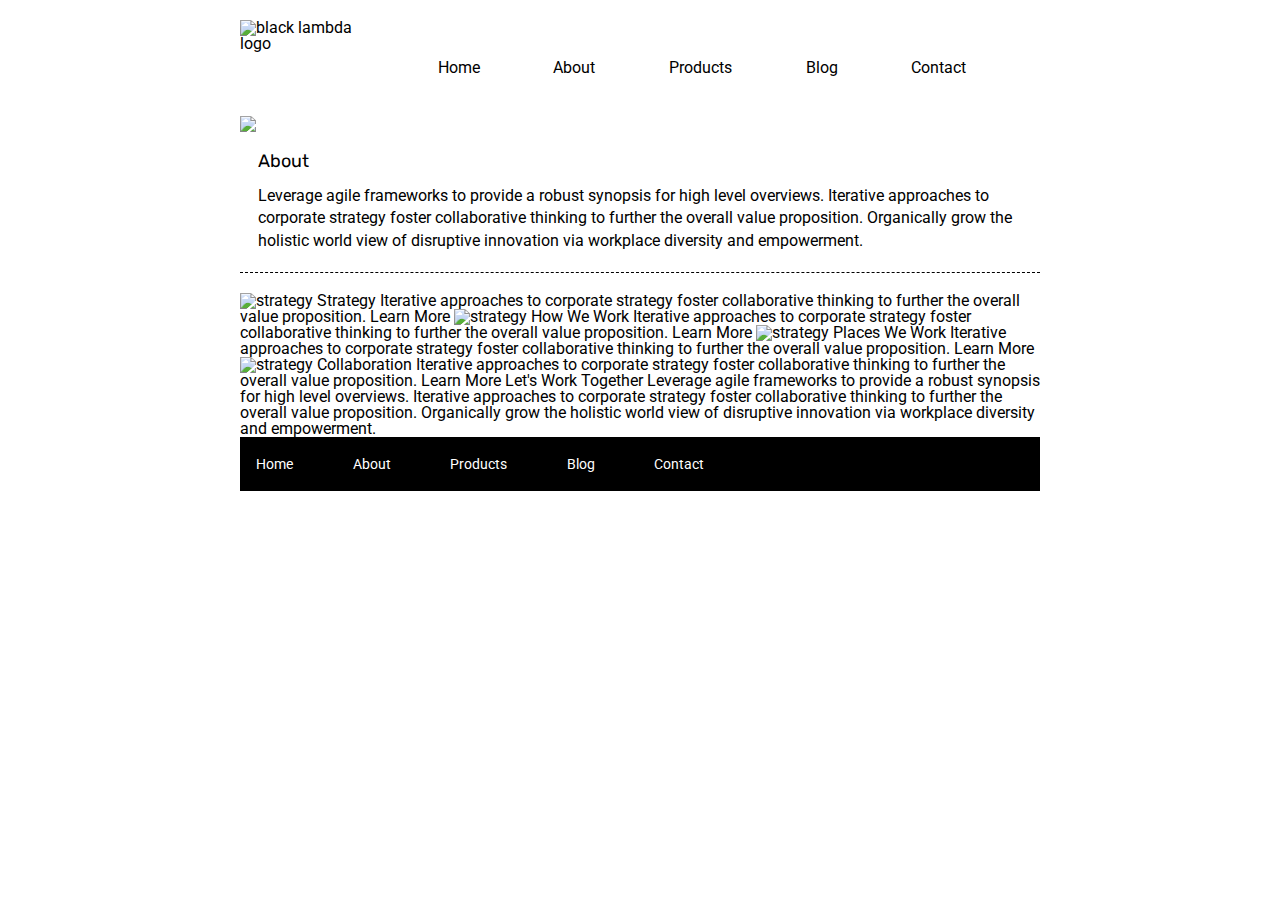
==== about.html @ b26d697c "marked up and styled header, nav and top-content" ====
<!doctype html>

<html lang="en">
<head>
  <meta charset="utf-8">

  <title>Sprint Challenge - About</title>

  <link href="https://fonts.googleapis.com/css?family=Roboto|Rubik" rel="stylesheet">
  <link rel="stylesheet" href="css/about.css">

</head>

<body>
    
    <div class="container-about-page">
        <header>
            <nav>
                <a href="#">
                    Home
                </a>
                <a href="about.html">
                    About
                </a>
                <a href="#">
                    Products
                </a>
                <a href="#">
                    Blog
                </a>
                <a href="#">
                    Contact
                </a>
            </nav>
            <img class="logo" src="img/lambda-black.png" alt = "black lambda logo">
        </header>
        <section class="top-content">
            <img class="top-img" src="img/jumbo-about.png" rel="sunset on a city skyline">
            <div class="text-container">
                <h2>About</h2>
                <p>Leverage agile frameworks to provide a robust synopsis for high level overviews. Iterative approaches to corporate strategy foster collaborative thinking to further the overall value proposition. Organically grow the holistic world view of disruptive innovation via workplace diversity and empowerment.</p>
            </div>
        </section>

    <img src="img/about-plan.png" alt="strategy">
    
    Strategy
    
    Iterative approaches to corporate strategy foster collaborative thinking to further the overall value proposition.

    Learn More



    <img src="img/about-working.png" alt="strategy">
    
    How We Work
    
    Iterative approaches to corporate strategy foster collaborative thinking to further the overall value proposition.

    Learn More



    <img src="img/about-office.png" alt="strategy">
    
    Places We Work

    Iterative approaches to corporate strategy foster collaborative thinking to further the overall value proposition.

    Learn More

    <img src="img/about-meeting.png" alt="strategy">
    
    Collaboration
    
    Iterative approaches to corporate strategy foster collaborative thinking to further the overall value proposition.

    Learn More

    Let's Work Together

    Leverage agile frameworks to provide a robust synopsis for high level overviews. Iterative approaches to corporate strategy foster collaborative thinking to further the overall value proposition. Organically grow the holistic world view of disruptive innovation via workplace diversity and empowerment.
        
      <footer>
        <nav>
          <a href="index.html">Home</a>
          <a href="#">About</a>
          <a href="#">Products</a>
          <a href="#">Blog</a>
          <a href="#">Contact</a>
        </nav>
      </footer>
    </div><!-- container -->        
</body>
</html>
---- css/about.css ----
/* http://meyerweb.com/eric/tools/css/reset/ 
   v2.0 | 20110126
   License: none (public domain)
*/

html, body, div, span, applet, object, iframe,
h1, h2, h3, h4, h5, h6, p, blockquote, pre,
a, abbr, acronym, address, big, cite, code,
del, dfn, em, img, ins, kbd, q, s, samp,
small, strike, strong, sub, sup, tt, var,
b, u, i, center,
dl, dt, dd, ol, ul, li,
fieldset, form, label, legend,
table, caption, tbody, tfoot, thead, tr, th, td,
article, aside, canvas, details, embed, 
figure, figcaption, footer, header, hgroup, 
menu, nav, output, ruby, section, summary,
time, mark, audio, video {
	margin: 0;
	padding: 0;
	border: 0;
	font-size: 100%;
	font: inherit;
	vertical-align: baseline;
}
/* HTML5 display-role reset for older browsers */
article, aside, details, figcaption, figure, 
footer, header, hgroup, menu, nav, section {
	display: block;
}
body {
	line-height: 1;
}
ol, ul {
	list-style: none;
}
blockquote, q {
	quotes: none;
}
blockquote:before, blockquote:after,
q:before, q:after {
	content: '';
	content: none;
}
table {
	border-collapse: collapse;
	border-spacing: 0;
}

* {
    box-sizing: border-box;
}

html, body {
    height: 100%;
    font-family: 'Roboto', sans-serif;
}

h1, h2, h3, h4, h5 {
    font-size: 18px;
    margin-bottom: 15px;
    font-family: 'Rubik', sans-serif;
}

p {
    line-height: 1.4;
}

.container-about-page {
    width: 800px;
    margin: 0 auto;
}
header {
    display:flex;
    justify-content: space-evenly;
    margin-top:20px;
}
header nav {
    display:flex;
    justify-content: space-evenly;
    width: 800px;
    order:2;
    margin-top:40px;
}
header nav a {
    text-decoration:none;
    color:black;
}
.logo {
    order:1;
}
.top-content {
    display: flex;
    flex-wrap: wrap;
    justify-content: flex-start;
    margin-bottom: 20px;
    border-bottom: 1px dashed black;
}
.top-content .top-img {
    margin-top:40px;
}
.top-content .text-container {
    /* width: 48%; */
    padding: 0 1%;
    padding-bottom: 20px;
    margin-top:20px;
    margin-left:10px;
}

.middle-content {
    margin-bottom: 20px;
    border-bottom: 1px dashed black;
}

.middle-content h2 {
    padding: 0 2%;
    margin-bottom: 0;
}

.middle-content .boxes {
    display: flex;
    flex-wrap: wrap;
    justify-content: space-evenly;
}

.middle-content .boxes .box {
    width: 12.5%;
    height: 100px;
    background: black;
    margin: 20px 2.5%;
    color: white;
    display: flex;
    align-items: center;
    justify-content: center;
}

.bottom-content {
    display: flex;
    margin: 0 2% 20px;
    justify-content: space-around;
}

.bottom-content .text-container {
    padding-right: 4%;
}

.bottom-content .text-container:last-child {
    padding-right: 0;
}

footer {
    width: 100%;
    background: black;
}

footer nav {
    width: 60%;
    display: flex;
    justify-content: space-between;
    align-items: center;
    padding: 20px 2%;
    font-size: 14px;
}

footer nav a {
    color: white;
    text-decoration: none;
}
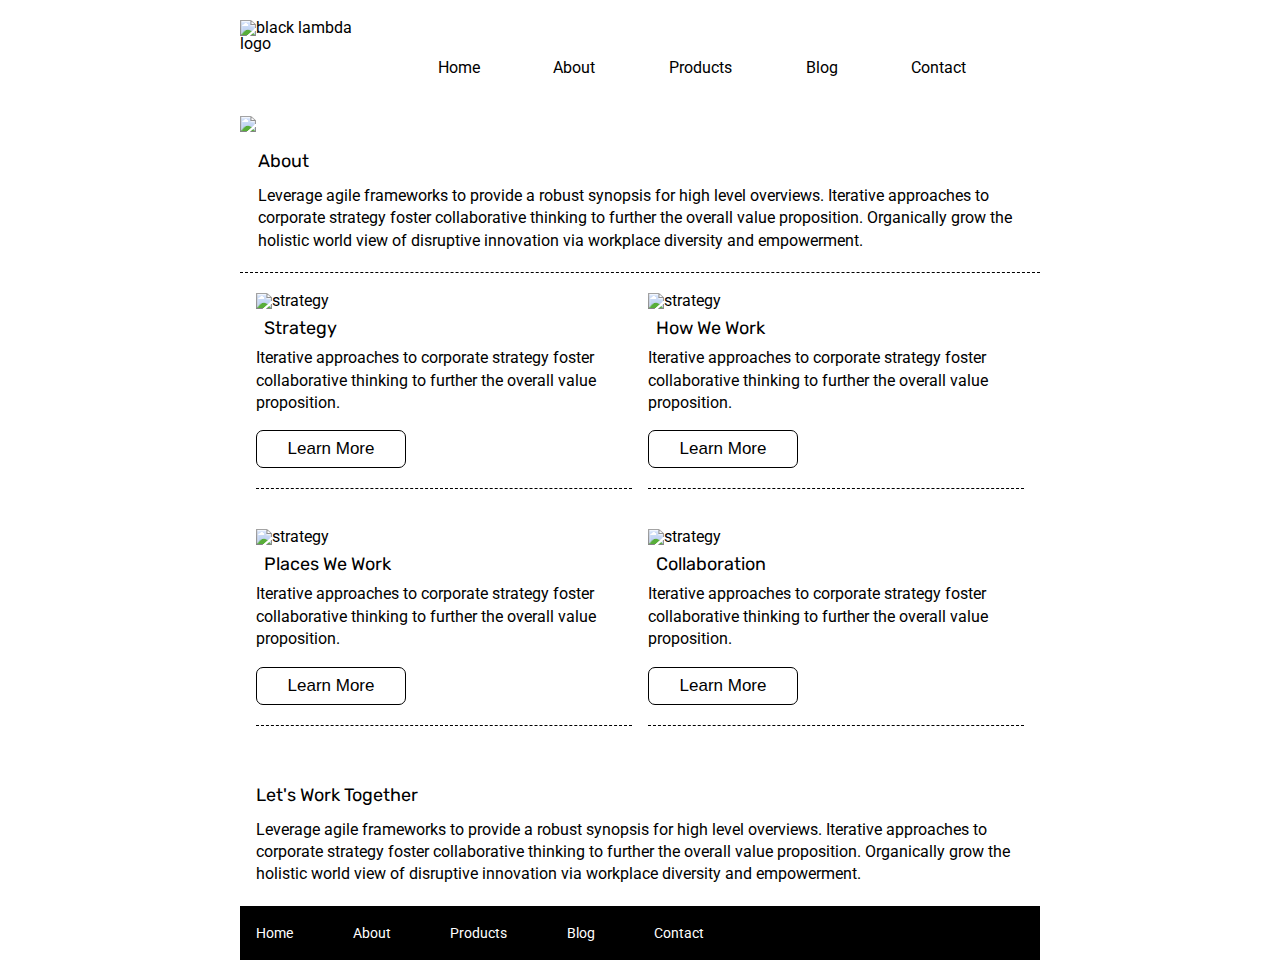
==== commit 348d7fdc: "product mvp done for home and about page" ====
--- a/about.html
+++ b/about.html
@@ -36,56 +36,59 @@
         </header>
         <section class="top-content">
             <img class="top-img" src="img/jumbo-about.png" rel="sunset on a city skyline">
-            <div class="text-container">
+            <div class="top-text-container">
                 <h2>About</h2>
                 <p>Leverage agile frameworks to provide a robust synopsis for high level overviews. Iterative approaches to corporate strategy foster collaborative thinking to further the overall value proposition. Organically grow the holistic world view of disruptive innovation via workplace diversity and empowerment.</p>
             </div>
         </section>
 
-    <img src="img/about-plan.png" alt="strategy">
-    
-    Strategy
-    
-    Iterative approaches to corporate strategy foster collaborative thinking to further the overall value proposition.
+        <section class="middle-content">
+          <div class="boxes1">
+          <div class="box">
+              <img src="img/about-plan.png" alt="strategy">
+              <h2>Strategy</h2>
+              <p>Iterative approaches to corporate strategy foster collaborative thinking to further the overall value proposition.</p>
+              <button>Learn More</button>
+          </div>
 
-    Learn More
+          <div class="box">
+              <img src="img/about-office.png" alt="strategy">
+              <h2>Places We Work</h2>
+              <p>Iterative approaches to corporate strategy foster collaborative thinking to further the overall value proposition.</p>
+              <button>Learn More</button>
+          </div>
+
+          </div>
+          <div class="boxes2">
+          <div class="box">
+              <img src="img/about-working.png" alt="strategy">
+              <h2>How We Work</h2>
+              <p>Iterative approaches to corporate strategy foster collaborative thinking to further the overall value proposition.</p>
+              <button>Learn More</button>
+          </div>
+
+          <div class="box">
+              <img src="img/about-meeting.png" alt="strategy">
+              <h2>Collaboration</h2>
+              <p>Iterative approaches to corporate strategy foster collaborative thinking to further the overall value proposition.</p>
+              <button>Learn More</button>
+          </div>
+          </div>
+        </section>
+
+        <section class="bottom-content">
+
+            <div class="text-container">
+                <h2>Let's Work Together</h2>
+                <p>Leverage agile frameworks to provide a robust synopsis for high level overviews. Iterative approaches to corporate strategy foster collaborative thinking to further the overall value proposition. Organically grow the holistic world view of disruptive innovation via workplace diversity and empowerment.</p>
+            </div>
 
 
-
-    <img src="img/about-working.png" alt="strategy">
-    
-    How We Work
-    
-    Iterative approaches to corporate strategy foster collaborative thinking to further the overall value proposition.
-
-    Learn More
-
-
-
-    <img src="img/about-office.png" alt="strategy">
-    
-    Places We Work
-
-    Iterative approaches to corporate strategy foster collaborative thinking to further the overall value proposition.
-
-    Learn More
-
-    <img src="img/about-meeting.png" alt="strategy">
-    
-    Collaboration
-    
-    Iterative approaches to corporate strategy foster collaborative thinking to further the overall value proposition.
-
-    Learn More
-
-    Let's Work Together
-
-    Leverage agile frameworks to provide a robust synopsis for high level overviews. Iterative approaches to corporate strategy foster collaborative thinking to further the overall value proposition. Organically grow the holistic world view of disruptive innovation via workplace diversity and empowerment.
-        
+          </section>
       <footer>
         <nav>
           <a href="index.html">Home</a>
-          <a href="#">About</a>
+          <a href="about.html">About</a>
           <a href="#">Products</a>
           <a href="#">Blog</a>
           <a href="#">Contact</a>
--- a/css/about.css
+++ b/css/about.css
@@ -99,7 +99,7 @@
 .top-content .top-img {
     margin-top:40px;
 }
-.top-content .text-container {
+.top-content .top-text-container {
     /* width: 48%; */
     padding: 0 1%;
     padding-bottom: 20px;
@@ -108,36 +108,59 @@
 }
 
 .middle-content {
+    display: flex;
+    justify-content:space-evenly;
     margin-bottom: 20px;
-    border-bottom: 1px dashed black;
 }
 
 .middle-content h2 {
     padding: 0 2%;
     margin-bottom: 0;
-}
-
-.middle-content .boxes {
-    display: flex;
-    flex-wrap: wrap;
-    justify-content: space-evenly;
-}
-
-.middle-content .boxes .box {
-    width: 12.5%;
-    height: 100px;
-    background: black;
-    margin: 20px 2.5%;
-    color: white;
-    display: flex;
-    align-items: center;
-    justify-content: center;
-}
-
+    
+}
+
+.middle-content .boxes1 {
+    display: flex;
+    flex-wrap:wrap;
+    /* padding-bottom:20px; */
+    width:47%;
+    height:47%;
+    /* align-items:center; */
+}
+.middle-content .boxes2 {
+    display: flex;
+    flex-wrap:wrap;
+    /* padding-bottom:20px; */
+    width:47%;
+    height:47%;
+    /* align-items:center; */
+}
+
+.box {
+    display: flex;
+    flex-direction: column;
+    /* align-content: space-around; */
+    /* justify-content: flex-start; */
+    border-bottom: 1px dashed black;
+    padding-bottom:20px;
+    margin-bottom:40px;
+}
+.box img {
+    margin-bottom:10px;
+
+}
+.box p {
+    margin-bottom:10px;
+
+}
+.box h2 {
+    margin-bottom:10px;
+
+}
 .bottom-content {
     display: flex;
     margin: 0 2% 20px;
-    justify-content: space-around;
+    justify-content: flex-start;
 }
 
 .bottom-content .text-container {
@@ -147,7 +170,16 @@
 .bottom-content .text-container:last-child {
     padding-right: 0;
 }
-
+button{
+    border: 1px solid black;
+    font-size:17px;
+    background: white;
+    margin-top:6px;
+    padding:2px;
+    height: 38px;
+    width: 150px;
+    border-radius: 7px;
+  }
 footer {
     width: 100%;
     background: black;
